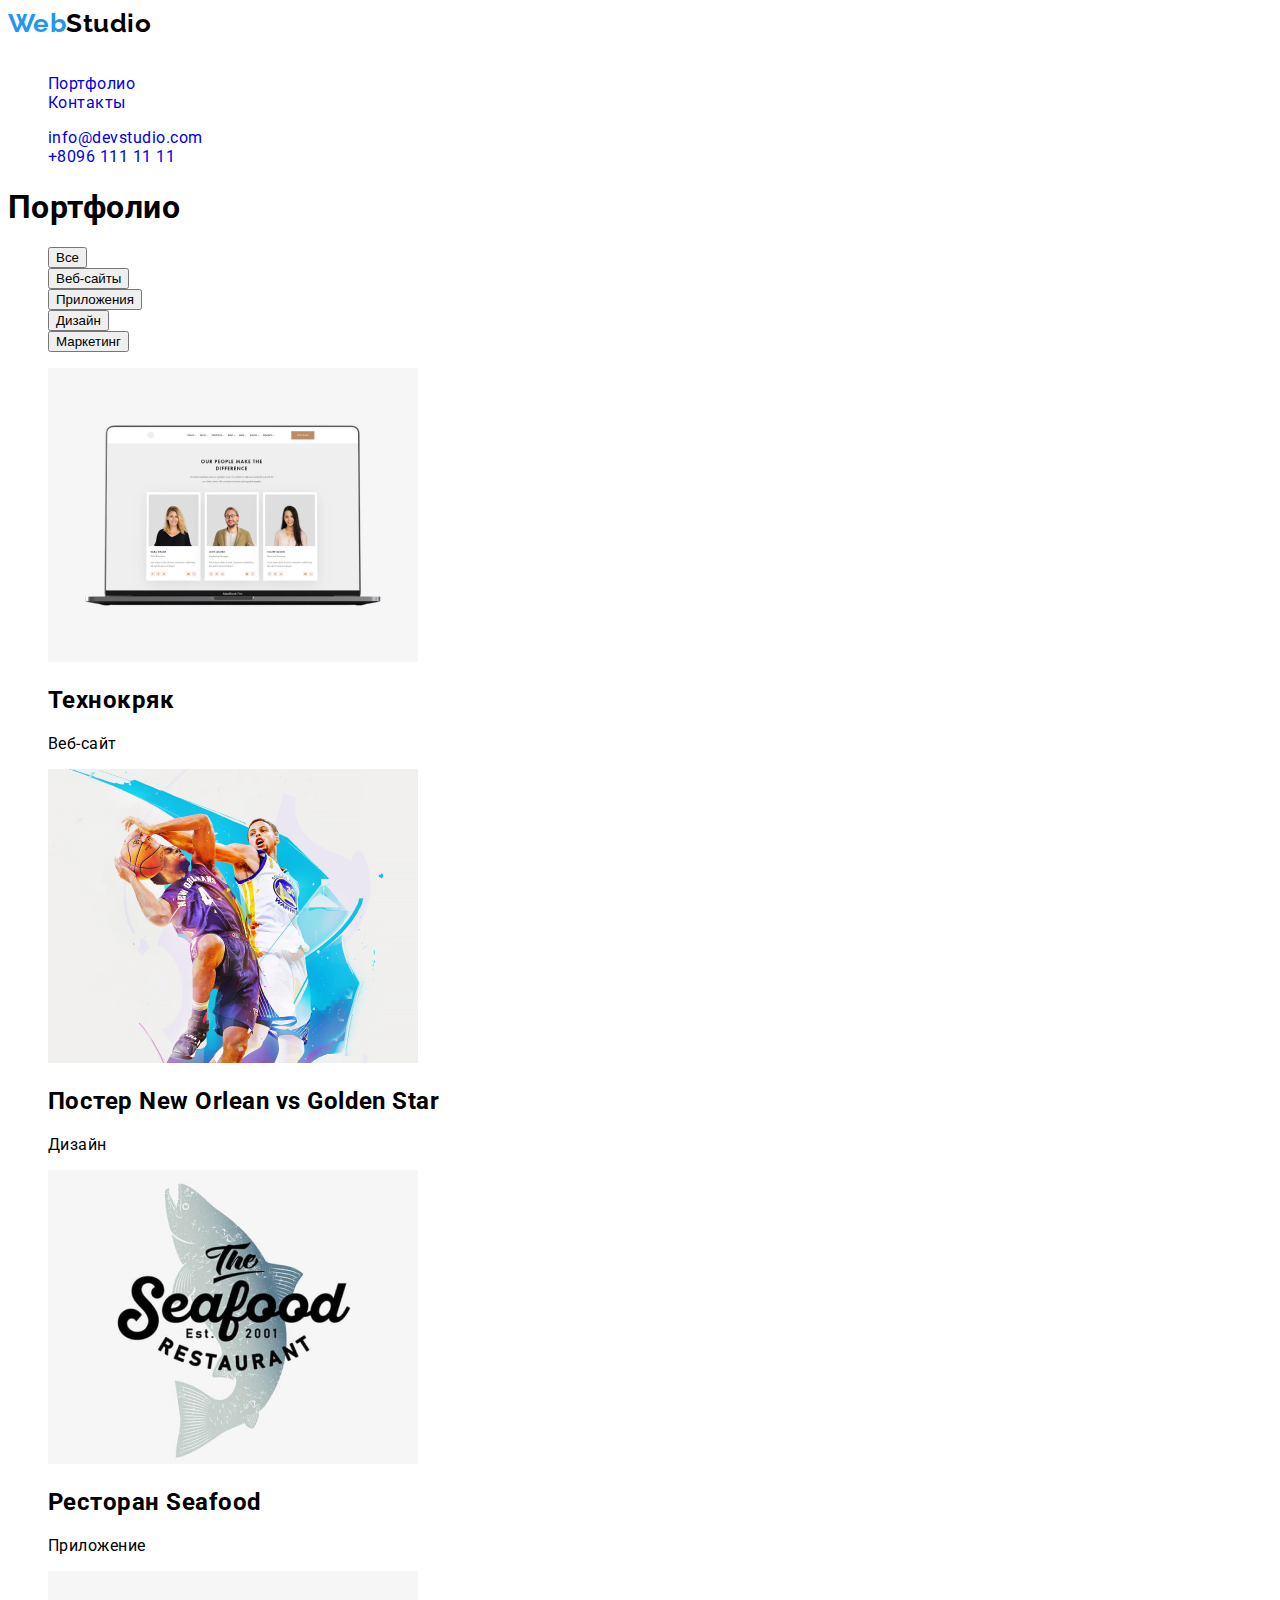
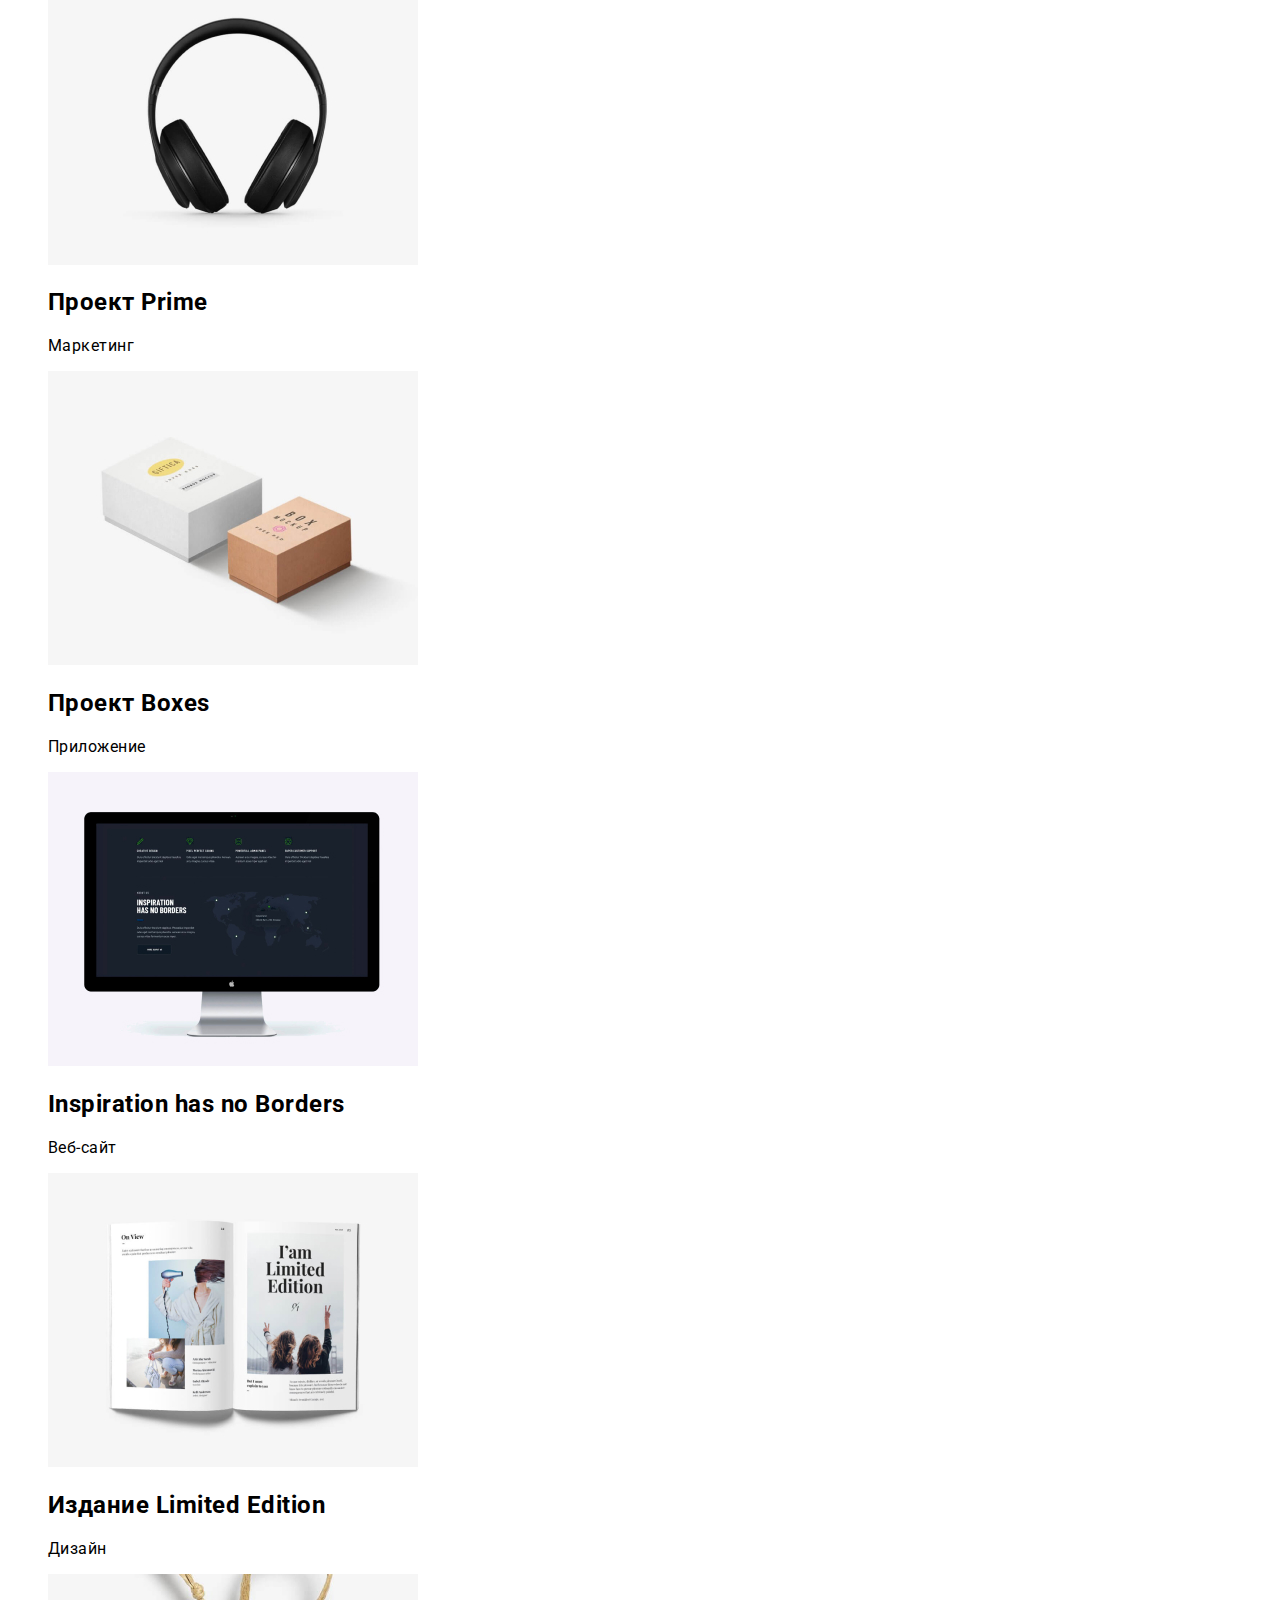
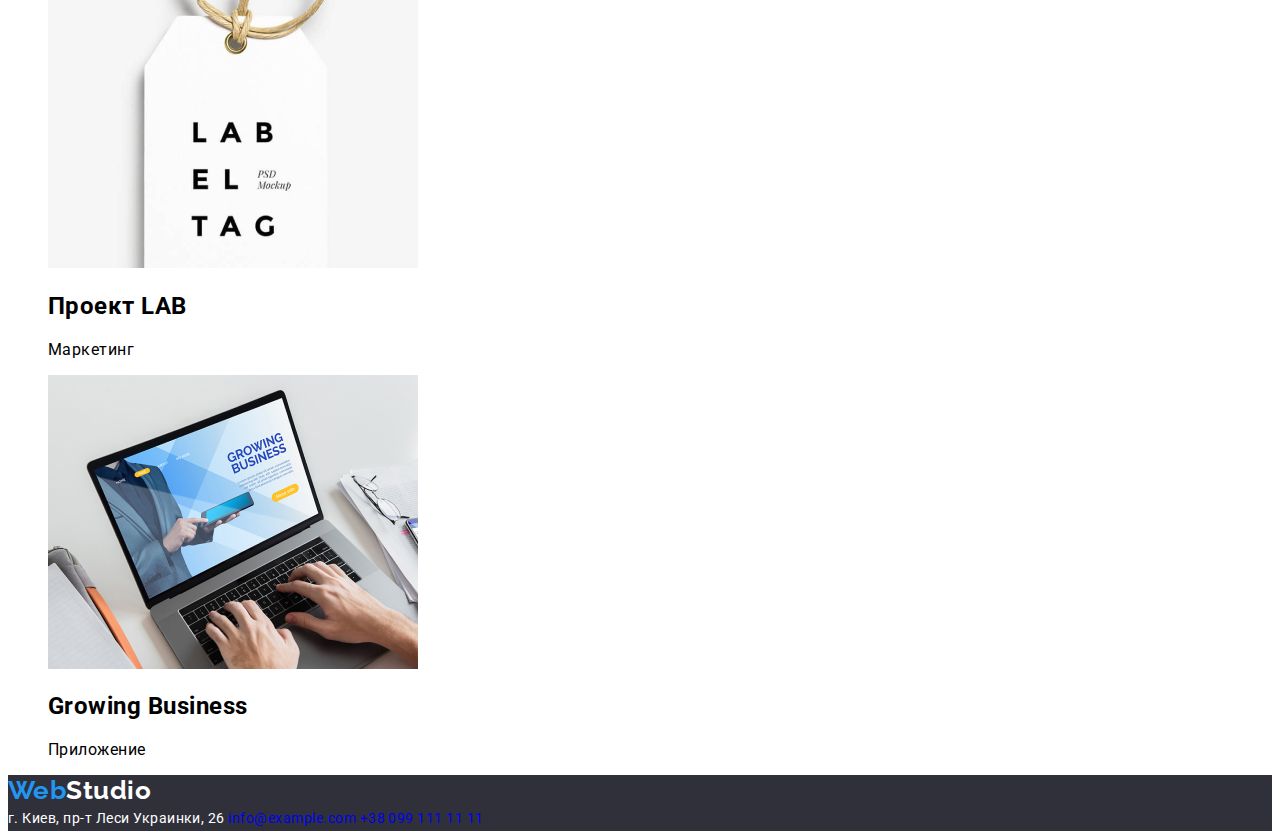
==== portfolio.html @ 50598126 "add styles and portfolio" ====
<!DOCTYPE html>
<html lang="en">
<head>
    <meta charset="UTF-8">
    <meta name="viewport" content="width=device-width, initial-scale=1.0">
    <title>Portfolio</title>
    <link rel="preconnect" href="https://fonts.gstatic.com">
    <link href="https://fonts.googleapis.com/css2?family=Raleway:wght@700&family=Roboto:wght@400;500;700;900&display=swap"
        rel="stylesheet">
    <link rel="stylesheet" href="https://cdnjs.cloudflare.com/ajax/libs/modern-normalize/1.0.0/modern-normalize.min.css"
        integrity="sha512-ISS7cAi1PEhQ8jnbJpJZMd29NlhNj4AWYyLOSp2CE/CsHxTCu+r+t0D2yoJudVrd0/8fTVPUVDzY5Tvli75u/g=="
        crossorigin="anonymous" />
    <link rel="stylesheet" href="./styles/common.css">
    <link rel="stylesheet" href="./styles/styles.css">
</head>
<body>
    <header>
        <nav class="site-nav">
    
            <a href="index.html" lang="en" class="logo"><span class="web">Web</span>Studio</a>
    
            <ul class="page-list">
                <li> <a href="#" class="studio">Студия</a></li>
                <li> <a href="portfolio.html" class="portfolio">Портфолио</a></li>
                <li> <a href="#" class="contacts">Контакты</a></li>
            </ul>
    
            <ul class="contact-list">
                <li>
                    <a href="mailto:info@devstudio.com" class="mail">info@devstudio.com</a>
                </li>
                <li>
                    <a href="tel:+80961111111" class="tel">+8096 111 11 11</a>
                </li>
            </ul>
    
        </nav>
    </header>
    <main>
    <section>
    <h1>Портфолио</h1>
    <ul>
        <li><button>Все</button></li>
        <li><button>Веб-сайты</button></li>
        <li><button>Приложения</button></li>
        <li><button>Дизайн</button></li>
        <li><button>Маркетинг</button></li>
    </ul>
    <ul>
        <li>
            <img src="./images/portfolio/tech.jpg" alt="Веб-сфйт Технокряк" width="370" height="294">
            <h2>Технокряк</h2>
            <p>Веб-сайт</p>
        </li>
        <li>
            <img src="./images/portfolio/poster.jpg" alt="Постер New Orlean vs Golden Star" width="370" height="294">
            <h2>Постер New Orlean vs Golden Star</h2>
            <p>Дизайн</p>
        </li>
        <li>
            <img src="./images/portfolio/seafood.jpg" alt="Логотип ресторана Seafood" width="370" height="294">
            <h2>Ресторан Seafood</h2>
            <p>Приложение</p>
        </li>
        <li>
            <img src="./images/portfolio/prime.jpg" alt="Проэкт Prime" width="370" height="294">
            <h2>Проект Prime</h2>
            <p>Маркетинг</p>
        </li>
        <li>
            <img src="./images/portfolio/boxes.jpg" alt="Проект Boxes" width="370" height="294">
            <h2>Проект Boxes</h2>
            <p>Приложение</p>
        </li>
        <li>
            <img src="./images/portfolio/inspiration.jpg" alt="Web site Inspiration has no Borders" width="370" height="294">
            <h2>Inspiration has no Borders</h2>
            <p>Веб-сайт</p>
        </li>
        <li>
            <img src="./images/portfolio/limited.jpg" alt="Издание Limited Edition" width="370" height="294">
            <h2>Издание Limited Edition</h2>
            <p>Дизайн</p>
        </li>
        <li>
            <img src="./images/portfolio/lab.jpg" alt="Проект LAB" width="370" height="294">
            <h2>Проект LAB</h2>
            <p>Маркетинг</p>
        </li>
        <li>
            <img src="./images/portfolio/business.jpg" alt="Приложение Growing Business" width="370" height="294">
            <h2>Growing Business</h2>
            <p>Приложение</p>
        </li>
    </ul>
    </section>
    </main>
    <footer class="footer">
        <a href="index.html" lang="en" class="logo"><span class="web">Web</span><span class="studio">Studio</span></a>
        <address class="address">
            г. Киев, пр-т Леси Украинки, 26
            <a href="mailto:info@example.com" class="mail">info@example.com</a>
            <a href="tel:+380991111111" class="tel">+38 099 111 11 11</a>
        </address>
    </footer>
</body>
</html>
---- styles/common.css ----
:root {
  --primary-color-text: #757575;
  --secondary-color-headings: #212121;
  --logo-black: #000000;
  --primary-color-white: #ffffff;
  --secondary-color-white: rgba(255, 255, 255, 0.6);
  --blue-color: #2196f3;
  --bacground-color-white: #e5e5e5;
  --background-color-grey: #f5f4fa;
  --background-color-dark: #2f303a;
}

body {
  font-family: Roboto, sans-serif;
  letter-spacing: 0.03em;
}

ul {
  list-style: none;
}

a {
  text-decoration: none;
}

/* header */

.logo {
  font-family: Raleway, sans-serif;
  font-style: normal;
  font-weight: 700;
  font-size: 26px;
  line-height: 1.2;
  color: var(--logo-black);
}

.web {
  color: var(--blue-color);
}

.list-item {
  font-weight: 500;
  font-size: 14px;
  line-height: 1.12;
  letter-spacing: 0.02em;
}

.page-list .list-item {
  color: var(--secondary-color-headings);
}

.contact-list .list-item {
  color: var(--primary-color-text);
}

.list-item:hover,
.list-item:focus {
  color: var(--blue-color);
}

/* footer */

.footer {
  background-color: var(--background-color-dark);
}

.studio {
  color: var(--primary-color-white);
}

.address {
  font-style: normal;
  font-weight: 400;
  font-size: 14px;
  line-height: 1.71;
  color: var(--primary-color-white);
}

.address .list-item {
  color: var(--secondary-color-white);
}

.address .list-item:hover,
.address .list-item:focus {
  color: var(--blue-color);
}
---- styles/styles.css ----
:root {
  --primary-color-text: #757575;
  --secondary-color-headings: #212121;
  --primary-color-white: #ffffff;
  --secondary-color-white: rgba(255, 255, 255, 0.6);
  --blue-color: #2196f3;
  --bacground-color-white: #e5e5e5;
  --background-color-grey: #f5f4fa;
  --background-color-dark: #2f303a;
}

/*hero*/

.hero {
  background-color: var(--background-color-dark);
  text-align: center;
}

.hero-title {
  color: var(--primary-color-white);
  font-weight: 900;
  font-size: 44px;
  line-height: 1.36;
  text-transform: uppercase;
  letter-spacing: 0.06em;
}

.hero .link {
  color: var(--bacground-color-white);
  font-weight: 700;
  font-size: 16px;
  line-height: 1.87;
  letter-spacing: 0.06em;
  text-decoration: none;
  background-color: var(--blue-color);
}
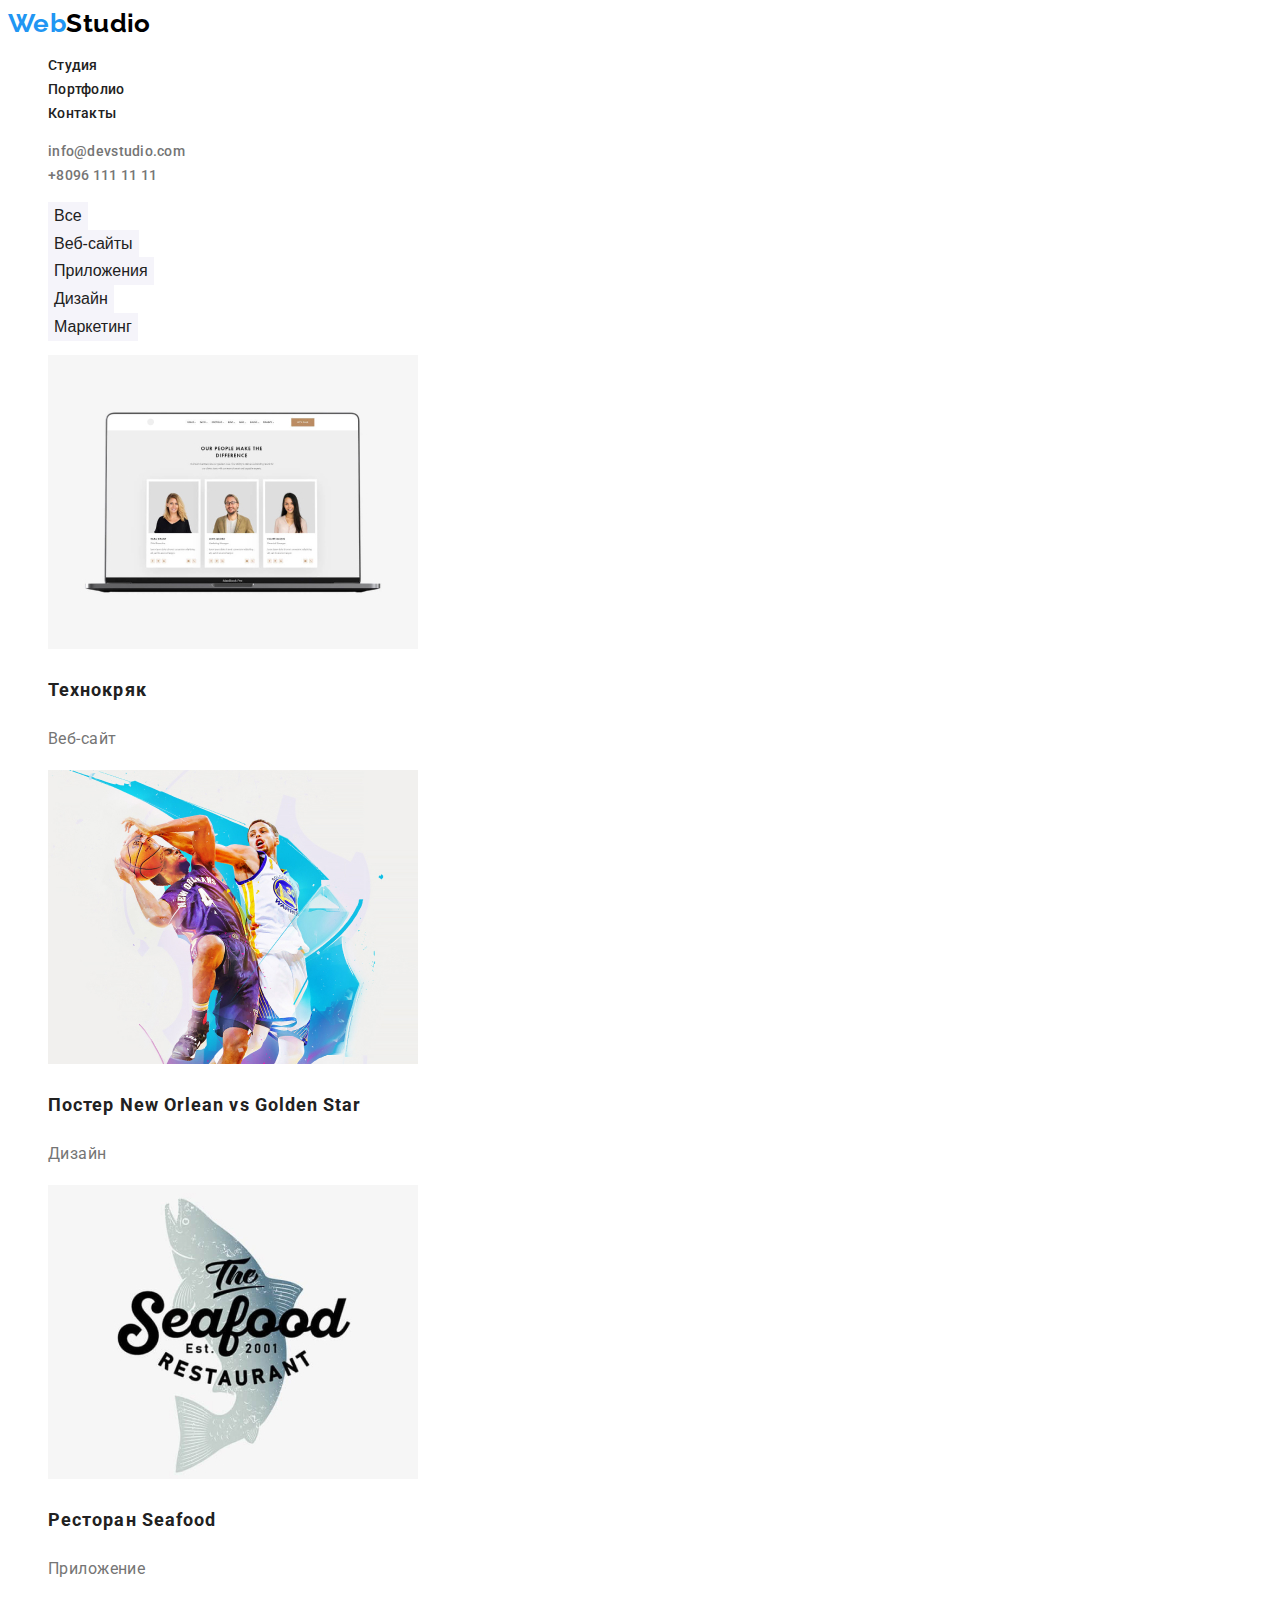
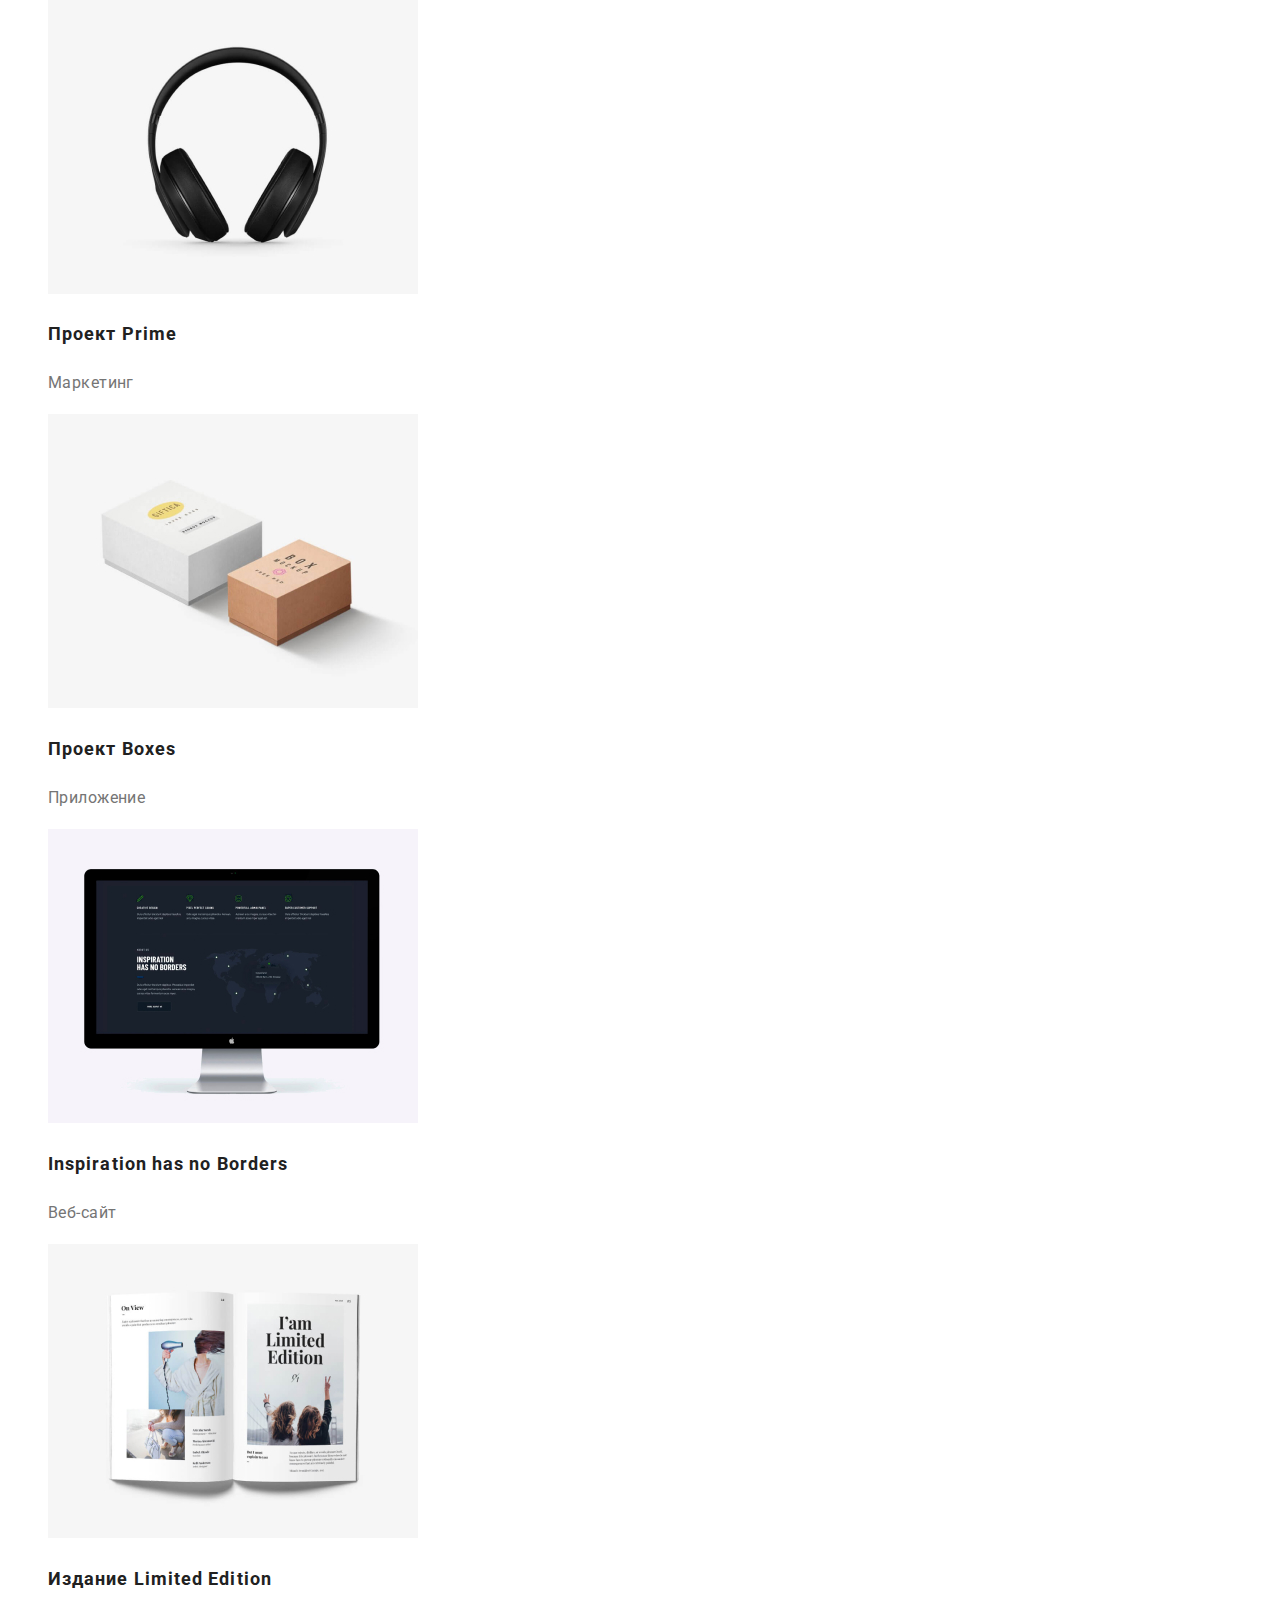
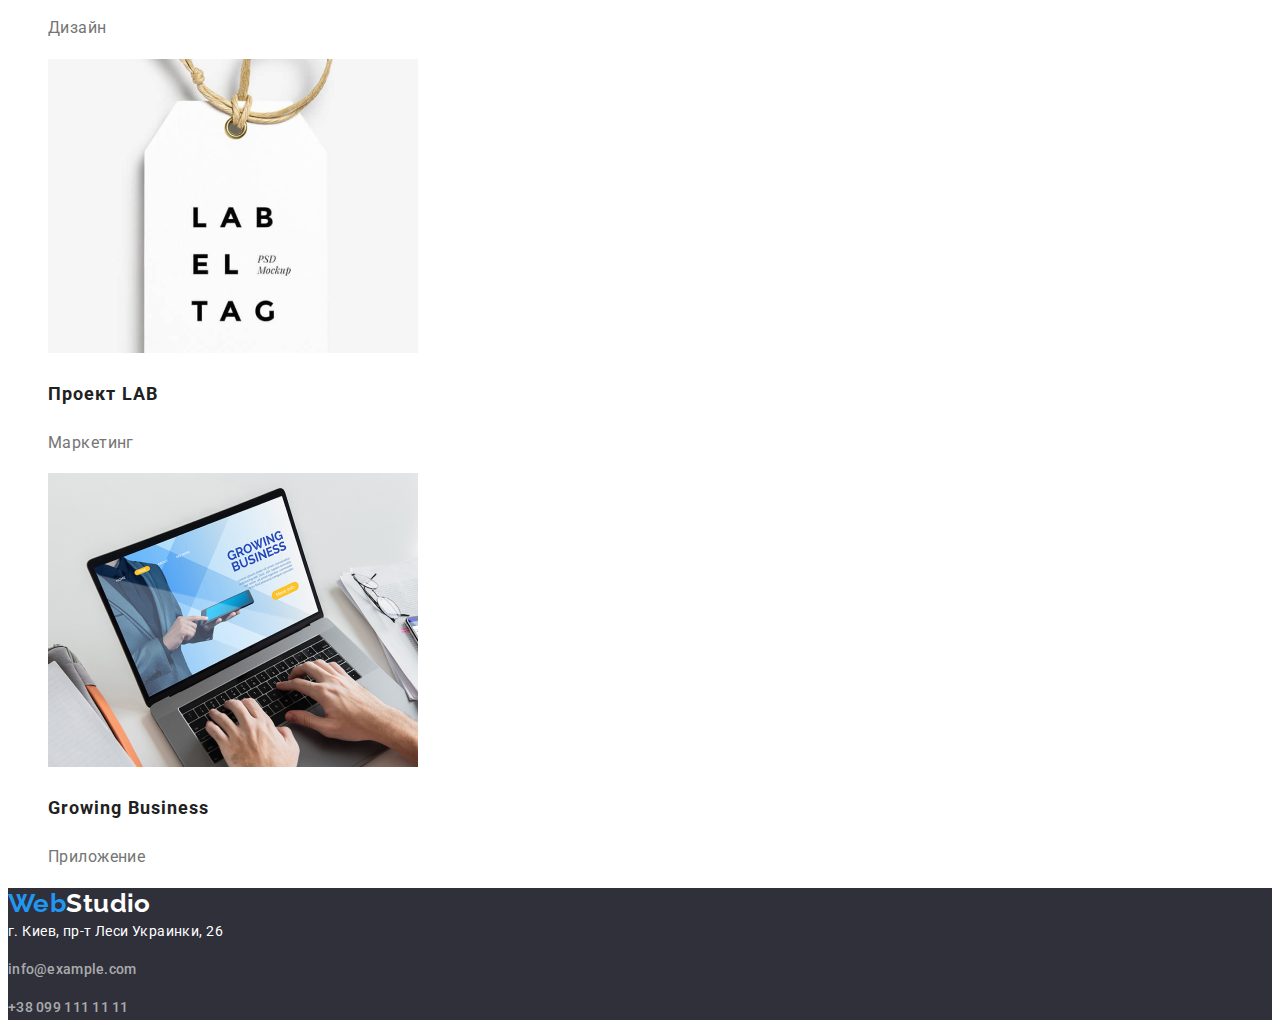
==== commit 3682efba: "add styles" ====
--- a/portfolio.html
+++ b/portfolio.html
@@ -11,86 +11,86 @@
         integrity="sha512-ISS7cAi1PEhQ8jnbJpJZMd29NlhNj4AWYyLOSp2CE/CsHxTCu+r+t0D2yoJudVrd0/8fTVPUVDzY5Tvli75u/g=="
         crossorigin="anonymous" />
     <link rel="stylesheet" href="./styles/common.css">
-    <link rel="stylesheet" href="./styles/styles.css">
+    <link rel="stylesheet" href="./styles/portfolio.css">
 </head>
 <body>
-    <header>
-        <nav class="site-nav">
-    
-            <a href="index.html" lang="en" class="logo"><span class="web">Web</span>Studio</a>
-    
-            <ul class="page-list">
-                <li> <a href="#" class="studio">Студия</a></li>
-                <li> <a href="portfolio.html" class="portfolio">Портфолио</a></li>
-                <li> <a href="#" class="contacts">Контакты</a></li>
-            </ul>
-    
-            <ul class="contact-list">
-                <li>
-                    <a href="mailto:info@devstudio.com" class="mail">info@devstudio.com</a>
-                </li>
-                <li>
-                    <a href="tel:+80961111111" class="tel">+8096 111 11 11</a>
-                </li>
-            </ul>
-    
-        </nav>
-    </header>
+<header>
+    <nav class="site-nav">
+
+        <a href="index.html" lang="en" class="logo"><span class="web">Web</span>Studio</a>
+
+        <ul class="page-list">
+            <li> <a href="./index.html" class="list-item">Студия</a></li>
+            <li> <a href="#" class="list-item">Портфолио</a></li>
+            <li> <a href="#" class="list-item">Контакты</a></li>
+        </ul>
+
+        <ul class="contact-list">
+            <li>
+                <a href="mailto:info@devstudio.com" class="list-item">info@devstudio.com</a>
+            </li>
+            <li>
+                <a href="tel:+80961111111" class="list-item">+8096 111 11 11</a>
+            </li>
+        </ul>
+
+    </nav>
+</header>
     <main>
-    <section>
-    <h1>Портфолио</h1>
-    <ul>
-        <li><button>Все</button></li>
-        <li><button>Веб-сайты</button></li>
-        <li><button>Приложения</button></li>
-        <li><button>Дизайн</button></li>
-        <li><button>Маркетинг</button></li>
+    <section class="portfolio">
+    <h1 class="visually-hidden">Портфолио</h1>
+    <ul class="filter">
+        <li><button class="filter-button">Все</button></li>
+        <li><button class="filter-button">Веб-сайты</button></li>
+        <li><button class="filter-button">Приложения</button></li>
+        <li><button class="filter-button">Дизайн</button></li>
+        <li><button class="filter-button">Маркетинг</button></li>
     </ul>
-    <ul>
-        <li>
-            <img src="./images/portfolio/tech.jpg" alt="Веб-сфйт Технокряк" width="370" height="294">
-            <h2>Технокряк</h2>
-            <p>Веб-сайт</p>
+    <ul class="project-list">
+        <li class="project-item">
+            <img src="./images/portfolio/tech.jpg" alt="Веб-сфйт Технокряк" width="370" height="294" class="project-img">
+            <h2 class="project-heading">Технокряк</h2>
+            <p class="project-text">Веб-сайт</p>
         </li>
-        <li>
-            <img src="./images/portfolio/poster.jpg" alt="Постер New Orlean vs Golden Star" width="370" height="294">
-            <h2>Постер New Orlean vs Golden Star</h2>
-            <p>Дизайн</p>
+        <li class="project-item">
+            <img src="./images/portfolio/poster.jpg" alt="Постер New Orlean vs Golden Star" width="370" height="294" class="project-img">
+            <h2 class="project-heading">Постер New Orlean vs Golden Star</h2>
+            <p class="project-text">Дизайн</p>
         </li>
-        <li>
-            <img src="./images/portfolio/seafood.jpg" alt="Логотип ресторана Seafood" width="370" height="294">
-            <h2>Ресторан Seafood</h2>
-            <p>Приложение</p>
+        <li class="project-item">
+            <img src="./images/portfolio/seafood.jpg" alt="Логотип ресторана Seafood" width="370" height="294" class="project-img">
+            <h2 class="project-heading">Ресторан Seafood</h2>
+            <p class="project-text">Приложение</p>
         </li>
-        <li>
-            <img src="./images/portfolio/prime.jpg" alt="Проэкт Prime" width="370" height="294">
-            <h2>Проект Prime</h2>
-            <p>Маркетинг</p>
+        <li class="project-item">
+            <img src="./images/portfolio/prime.jpg" alt="Проэкт Prime" width="370" height="294" class="project-img">
+            <h2 class="project-heading">Проект Prime</h2>
+            <p class="project-text">Маркетинг</p>
         </li>
-        <li>
-            <img src="./images/portfolio/boxes.jpg" alt="Проект Boxes" width="370" height="294">
-            <h2>Проект Boxes</h2>
-            <p>Приложение</p>
+        <li class="project-item">
+            <img src="./images/portfolio/boxes.jpg" alt="Проект Boxes" width="370" height="294" class="project-img">
+            <h2 class="project-heading">Проект Boxes</h2>
+            <p class="project-text">Приложение</p>
         </li>
-        <li>
-            <img src="./images/portfolio/inspiration.jpg" alt="Web site Inspiration has no Borders" width="370" height="294">
-            <h2>Inspiration has no Borders</h2>
-            <p>Веб-сайт</p>
+        <li class="project-item">
+            <img src="./images/portfolio/inspiration.jpg" alt="Web site Inspiration has no Borders" width="370" height="294" class="project-img">
+            <h2 class="project-heading">Inspiration has no Borders</h2>
+            <p class="project-text">Веб-сайт</p>
         </li>
-        <li>
-            <img src="./images/portfolio/limited.jpg" alt="Издание Limited Edition" width="370" height="294">
-            <h2>Издание Limited Edition</h2>
-            <p>Дизайн</p>
+        <li class="project-item">
+            <img src="./images/portfolio/limited.jpg" alt="Издание Limited Edition" width="370" height="294" class="project-img">
+            <h2 class="project-heading">Издание Limited Edition</h2>
+            <p class="project-text">Дизайн</p>
         </li>
-        <li>
-            <img src="./images/portfolio/lab.jpg" alt="Проект LAB" width="370" height="294">
-            <h2>Проект LAB</h2>
-            <p>Маркетинг</p>
+        <li class="project-item">
+            <img src="./images/portfolio/lab.jpg" alt="Проект LAB" width="370" height="294" class="project-img">
+            <h2 class="project-heading">Проект LAB</h2>
+            <p class="project-text">Маркетинг</p>
         </li>
-        <li>
-            <img src="./images/portfolio/business.jpg" alt="Приложение Growing Business" width="370" height="294">
-            <h2>Growing Business</h2>
-            <p>Приложение</p>
+        <li class="project-item">
+            <img src="./images/portfolio/business.jpg" alt="Приложение Growing Business" width="370" height="294" class="project-img">
+            <h2 class="project-heading">Growing Business</h2>
+            <p class="project-text">Приложение</p>
         </li>
     </ul>
     </section>
@@ -99,8 +99,8 @@
         <a href="index.html" lang="en" class="logo"><span class="web">Web</span><span class="studio">Studio</span></a>
         <address class="address">
             г. Киев, пр-т Леси Украинки, 26
-            <a href="mailto:info@example.com" class="mail">info@example.com</a>
-            <a href="tel:+380991111111" class="tel">+38 099 111 11 11</a>
+            <p><a href="mailto:info@example.com" class="list-item">info@example.com</a></p>
+            <p><a href="tel:+380991111111" class="list-item">+38 099 111 11 11</a></p>
         </address>
     </footer>
 </body>
--- a/styles/common.css
+++ b/styles/common.css
@@ -10,9 +10,34 @@
   --background-color-dark: #2f303a;
 }
 
+.visually-hidden {
+  position: absolute;
+  width: 1px;
+  height: 1px;
+  margin: -1px;
+  border: 0;
+  padding: 0;
+
+  white-space: nowrap;
+  clip-path: inset(100%);
+  clip: rect(0 0 0 0);
+  overflow: hidden;
+}
+
 body {
   font-family: Roboto, sans-serif;
+  font-size: 14px;
+  line-height: 1.71;
   letter-spacing: 0.03em;
+  font-style: normal;
+  color: var(--primary-color-text);
+}
+
+h1,
+h2,
+h3,
+h4 {
+  color: var(--secondary-color-headings);
 }
 
 ul {
--- a/styles/portfolio.css
+++ b/styles/portfolio.css
@@ -0,0 +1,44 @@
+:root {
+  --primary-color-text: #757575;
+  --secondary-color-headings: #212121;
+  --logo-black: #000000;
+  --primary-color-white: #ffffff;
+  --secondary-color-white: rgba(255, 255, 255, 0.6);
+  --blue-color: #2196f3;
+  --bacground-color-white: #e5e5e5;
+  --background-color-grey: #f5f4fa;
+  --background-color-dark: #2f303a;
+}
+
+/* main */
+
+.filter .filter-button {
+  color: var(--secondary-color-headings);
+  background-color: var(--background-color-grey);
+  border: none;
+}
+
+.filter .filter-button:hover,
+.filter .filter-button:focus {
+  color: var(--primary-color-white);
+  background-color: var(--blue-color);
+}
+
+.filter-button {
+  font-weight: 500;
+  font-size: 16px;
+  line-height: 1.62;
+  text-align: center;
+}
+
+.project-heading {
+  font-weight: 700;
+  font-size: 18px;
+  line-height: 2;
+  letter-spacing: 0.06em;
+}
+
+.project-text {
+  font-size: 16px;
+  line-height: 1.87;
+}
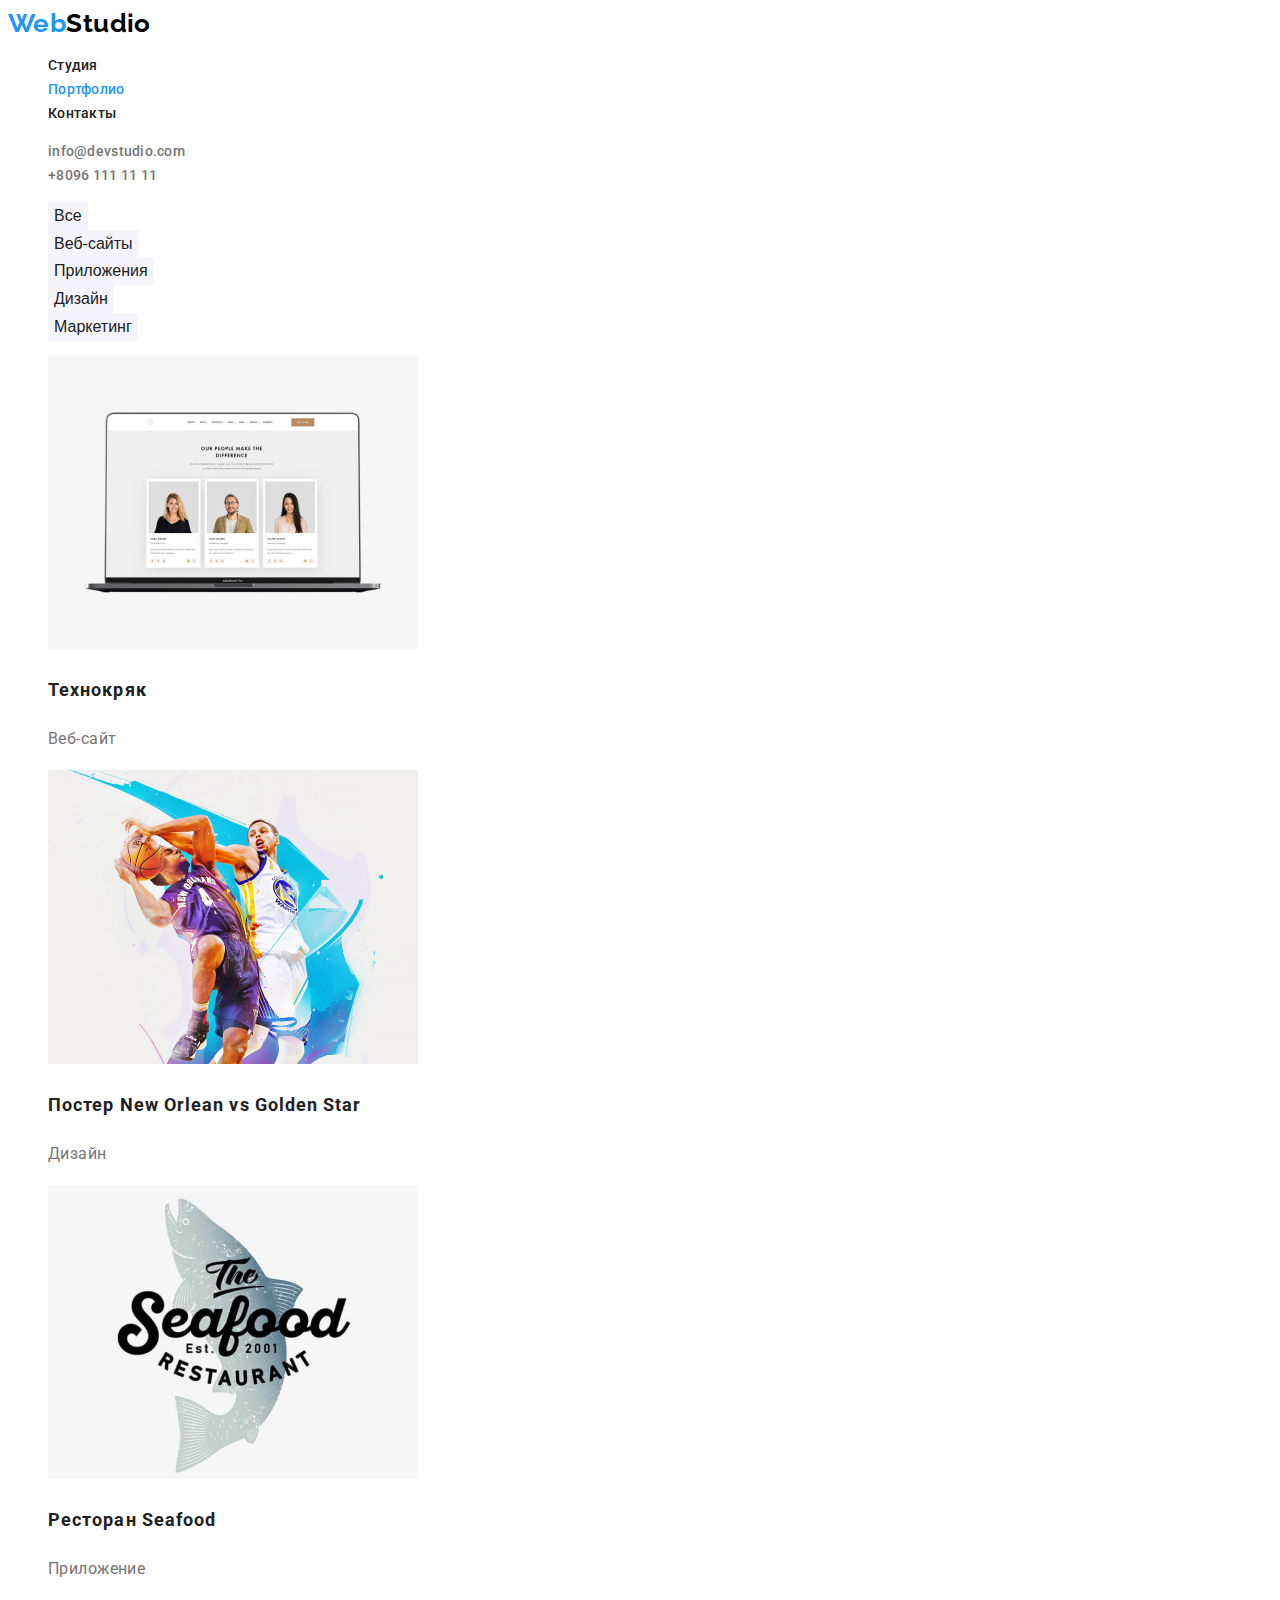
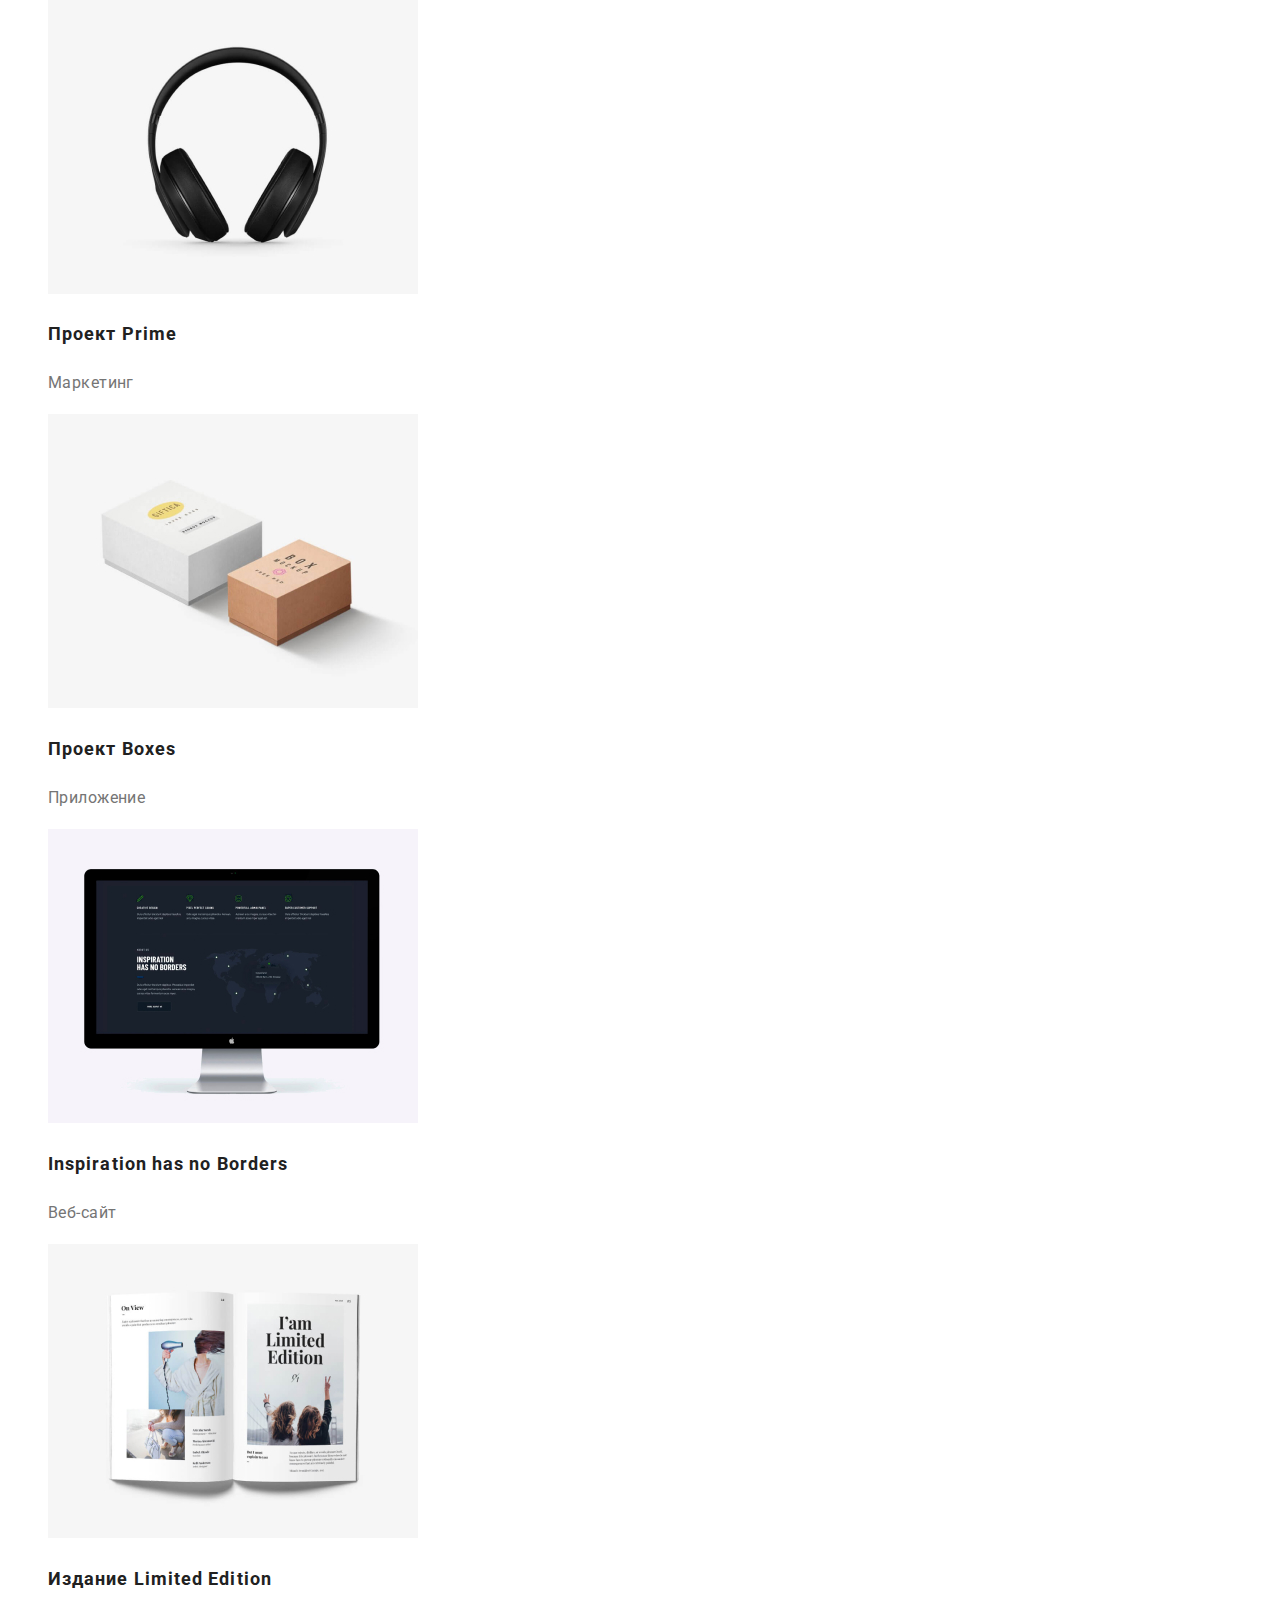
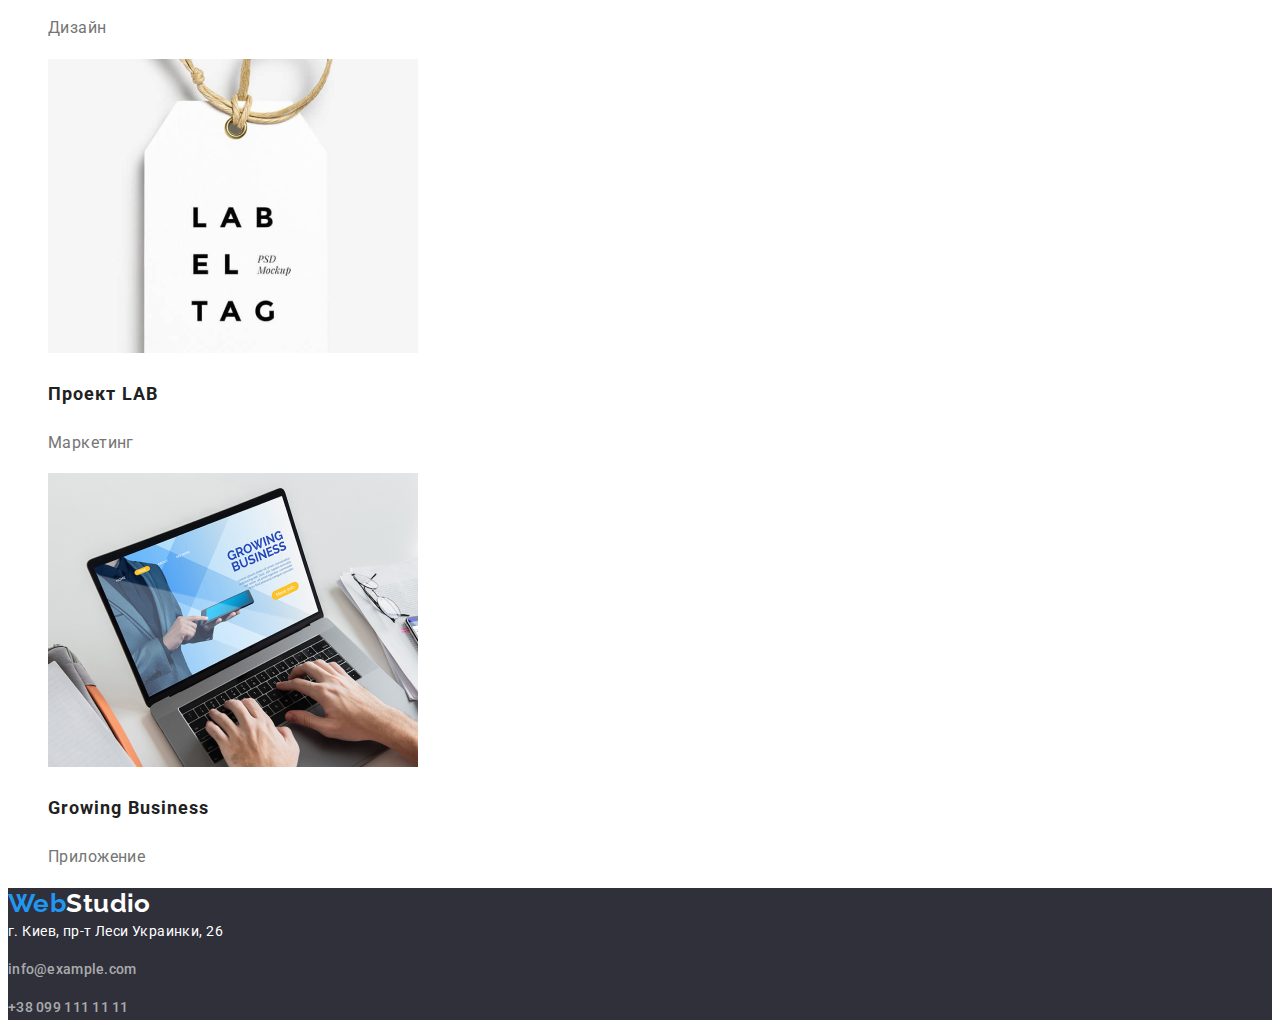
==== commit ed43c004: "add new styles" ====
--- a/portfolio.html
+++ b/portfolio.html
@@ -21,7 +21,7 @@
 
         <ul class="page-list">
             <li> <a href="./index.html" class="list-item">Студия</a></li>
-            <li> <a href="#" class="list-item">Портфолио</a></li>
+            <li> <a href="#" class="list-item current">Портфолио</a></li>
             <li> <a href="#" class="list-item">Контакты</a></li>
         </ul>
 
--- a/styles/common.css
+++ b/styles/common.css
@@ -5,7 +5,6 @@
   --primary-color-white: #ffffff;
   --secondary-color-white: rgba(255, 255, 255, 0.6);
   --blue-color: #2196f3;
-  --bacground-color-white: #e5e5e5;
   --background-color-grey: #f5f4fa;
   --background-color-dark: #2f303a;
 }
--- a/styles/portfolio.css
+++ b/styles/portfolio.css
@@ -5,9 +5,12 @@
   --primary-color-white: #ffffff;
   --secondary-color-white: rgba(255, 255, 255, 0.6);
   --blue-color: #2196f3;
-  --bacground-color-white: #e5e5e5;
   --background-color-grey: #f5f4fa;
   --background-color-dark: #2f303a;
+}
+
+.list-item.current {
+  color: var(--blue-color);
 }
 
 /* main */
